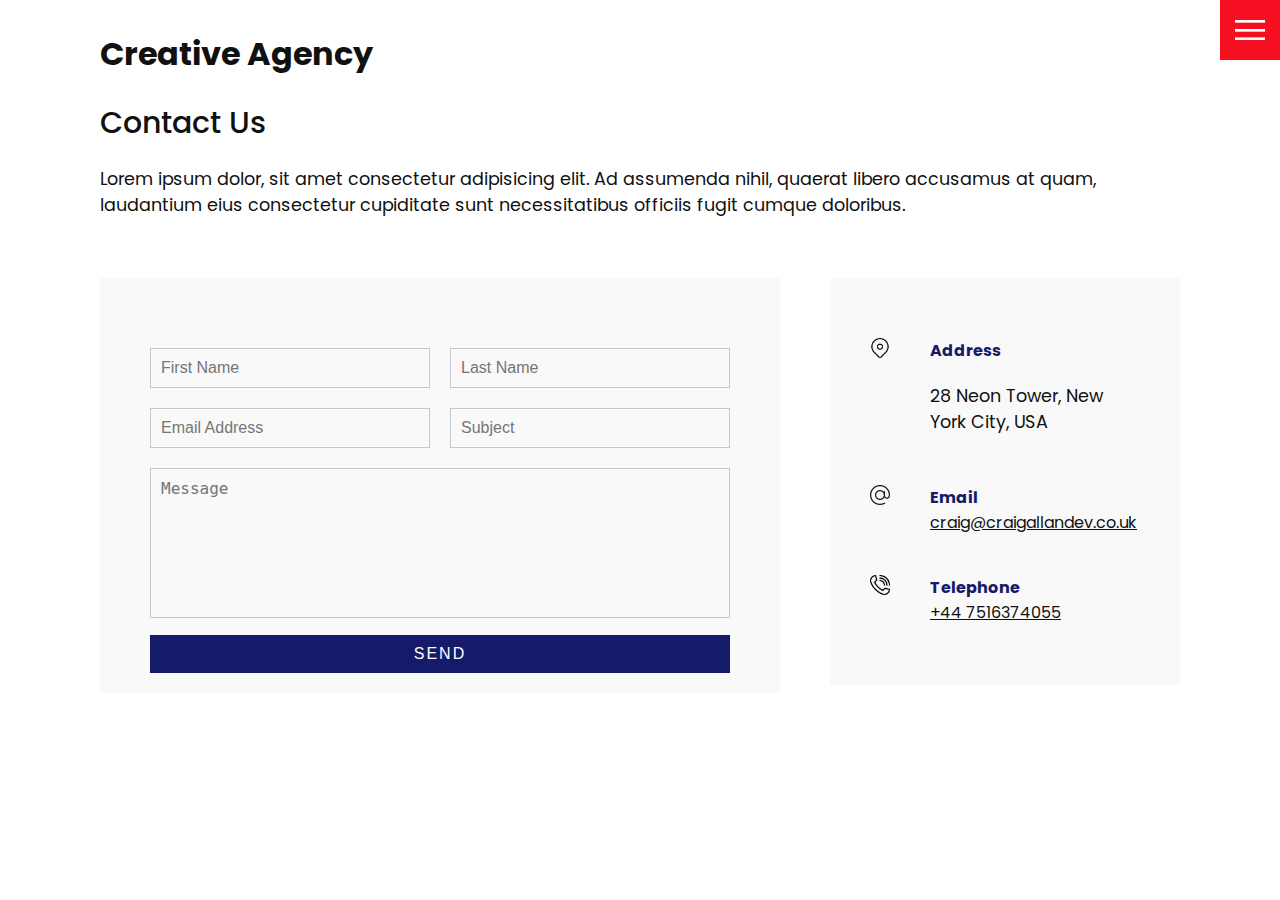
==== contact.html @ 8c107e6e "Initial Commit" ====
<!DOCTYPE html>
<html lang="en">
  <head>
    <meta charset="UTF-8" />
    <meta http-equiv="X-UA-Compatible" content="IE=edge" />
    <meta name="viewport" content="width=device-width, initial-scale=1.0" />
    <link rel="stylesheet" href="css/style.css" />
    <title>Craig Allan</title>
  </head>
  <body>
    <header>
      <div class="logo">Creative Agency</div>
      <div class="toggle"></div>
      <div class="navigation">
        <ul>
          <li><a href="index.html">Home</a></li>
          <li><a href="services.html">Services</a></li>
          <li><a href="work.html">Work</a></li>
          <li><a href="contact.html">Contact</a></li>
        </ul>

        <div class="social-bar">
          <ul>
            <li>
              <a href="https://facebook.com">
                <img
                  src="images/facebook.png"
                  alt="Facebook Logo"
                  target="_blank"
                />
              </a>
            </li>
            <li>
              <a href="https://twitter.com">
                <img
                  src="images/twitter.png"
                  alt="Twitter Logo"
                  target="_blank"
                />
              </a>
            </li>
            <li>
              <a href="https://instagram.com">
                <img
                  src="images/instagram.png"
                  alt="Instagram Logo"
                  target="_blank"
                />
              </a>
            </li>
          </ul>
          <a href="mailto:craig@craigallandev.co.uk" class="email-icon"
            ><img src="images/email.png" alt="Email Icon"
          /></a>
        </div>
      </div>
    </header>

    <section>
      <div class="title">
        <h1>Contact Us</h1>
        <p>
          Lorem ipsum dolor, sit amet consectetur adipisicing elit. Ad assumenda
          nihil, quaerat libero accusamus at quam, laudantium eius consectetur
          cupiditate sunt necessitatibus officiis fugit cumque doloribus.
        </p>
      </div>
      <div class="contact">
        <div class="contact-form">
          <form>
            <div class="row">
              <div class="input50">
                <input type="text" placeholder="First Name" />
              </div>
              <div class="input50">
                <input type="text" placeholder="Last Name" />
              </div>
            </div>
            <div class="row">
              <div class="input50">
                <input type="email" placeholder="Email Address" />
              </div>
              <div class="input50">
                <input type="text" placeholder="Subject" />
              </div>
            </div>
            <div class="row">
                <div class="input100">
                    <textarea placeholder="Message""></textarea>
                </div>
            </div>
            <div class="row">
                <div class="input100">
                    <input type="submit" value="Send">
                </div>
            </div>
					</form>
        </div>

        <div class="contact-info">
            <div class="info-box">
                <img src="images/address.png" class="contact-icon" alt="">
                <div class="details">
                    <h4>Address</h4>
                    <p>28 Neon Tower, New York City, USA</p>
                </div>
            </div>
            <div class="info-box">
                <img src="images/email.png" class="contact-icon" alt="">
                <div class="details">
                    <h4>Email</h4>
                    <a href="mailto:craig@craigallandev.co.uk">craig@craigallandev.co.uk</a>
                </div>
            </div>
            <div class="info-box">
                <img src="images/call.png" class="contact-icon" alt="">
                <div class="details">
                    <h4>Telephone</h4>
                    <a href="tel:+447516374055">+44 7516374055</a>
                </div>
            </div>
        </div>
      </div>
    </section>
    <script src="js/script.js"></script>
  </body>
</html>
---- css/style.css ----
/* Import font */
@import url("https://fonts.googleapis.com/css?family=Poppins:200,300,400,500,600,700,800,900&display=swap");

/* Variables */

:root {
  --primary-color: #f60f20;
  --secondary-color: #151a6a;
}
/* Reset */

* {
  margin: 0;
  padding: 0;
  box-sizing: border-box;
}

/* Base styles */

html,
body {
  font-family: "Poppins", sans-serif;
  color: #111;
}
h1 {
  font-size: 30px;
  font-weight: 500;
}

p {
  margin: 20px 0 10px 0;
  font-size: 1.1rem;
}

section {
  display: flex;
  flex-direction: column;
  height: 100vh;
  align-items: center;
  padding: 100px;
  margin: top 60px;
}

section .home {
  flex-direction: row;
  margin-top: 0;
}

/* Buttons */

.btn {
  display: inline-block;
  cursor: pointer;
  background: var(--primary-color);
  color: #fff;
  text-decoration: none;
  padding: 10px 30px;
  margin: 20px 0;
  border: 0;
}

.btn:hover {
  transform: scale(0.9);
}

/* Logo */

.logo {
  position: absolute;
  top: 30px;
  left: 100px;
  font-size: 2rem;
  font-weight: 700;
  z-index: 20;
}

/* Toggle */

.toggle {
  position: fixed;
  top: 0;
  right: 0;
  width: 60px;
  height: 60px;
  background: var(--primary-color) url(../images/menu.png);
  background-size: 30px;
  background-position: center;
  background-repeat: no-repeat;
  z-index: 20;
  cursor: pointer;
}

.toggle.active {
  background: var(--primary-color) url(../images/close.png);
  background-size: 25px;
  background-position: center;
  background-repeat: no-repeat;
}

/* Navigation */

.navigation {
  position: fixed;
  top: 0;
  left: 100%;
  width: 100%;
  height: 100%;
  background-color: #fff;
  z-index: 15;
  display: flex;
  justify-content: center;
  align-items: center;
}

.navigation.active {
  left: 0;
}

.navigation ul {
  position: relative;
}

.navigation ul li {
  position: relative;
  list-style: none;
  text-align: center;
}

.navigation ul li a {
  font-size: 2.2rem;
  color: #111;
  text-decoration: none;
  font-weight: 300;
}

.navigation ul li a:hover {
  color: var(--primary-color);
}

.navigation .social-bar {
  position: absolute;
  background: var(--primary-color);
  top: 0;
  left: 0px;
  width: 60px;
  height: 100%;
  display: flex;
  justify-content: center;
  align-items: center;
}

.navigation .social-bar a {
  display: inline-block;
  transform: scale(0.5);
}

.navigation .email-icon {
  position: absolute;
  bottom: 20px;
  transform: scale(0.5);
}

/* Homepage */

.home-content {
  position: relative;
  z-index: 10;
  max-width: 600px;
}

.home-img {
  position: absolute;
  bottom: 0;
  right: 0;
  height: 110%;
}

/* Services Page Styling */

.services {
  margin-top: 40px;
  display: grid;
  grid-template-columns: repeat(3, 1fr);
  gap: 40px;
  text-align: center;
}

.services .service {
  padding: 30px;
  /* background: #ccc; */
}

.services .service:hover {
  box-shadow: 0 10px 30px rgba(0, 0, 0, 0.2);
}

.services .service h2 {
  font-size: 24px;
  font-weight: 500;
  margin-top: 20px;
  color: #151a6a;
}

.services .service .icon img {
  max-width: 100px;
}

/* Work Page Styling */

.portfolio {
  display: flex;
  flex-wrap: wrap;
  justify-content: center;
  margin-top: 20px;
}

.portfolio .item {
  position: relative;
  width: 300px;
  height: 300px;
  margin: 5px;
}

.portfolio .item img {
  width: 100%;
  height: 100%;
}

.portfolio .item .action a {
  display: inline-block;
  color: #fff;
  text-decoration: none;
  border: 1px solid #fff;
  padding: 5px 15px;
}

.portfolio .item .action {
  position: absolute;
  top: 0;
  left: 0;
  width: 100%;
  height: 100%;
  background: rgba(0, 0, 0, 0.8);
  display: flex;
  justify-content: center;
  align-items: center;
  opacity: 0;
  transition: 0.5s;
}

.portfolio .item:hover .action {
  opacity: 1;
}

/* Contact Styling */

.contact {
  position: relative;
  width: 100%;
  margin-top: 50px;
  display: flex;
  justify-content: space-between;
  align-items: flex-start;
}

.contact-form {
  position: relative;
  background: #f9f9f9;
  /* background: #ccc; */
  width: calc(100% - 400px);
  padding: 60px 40px 20px;
}

.contact-form form {
  width: 100%;
}

.contact-form .row {
  width: 100%;
  display: flex;
}

.contact-form .input50 {
  width: 50%;
  margin: 0 10px;
}

.contact-form .input100 {
  width: 100%;
  margin: 0 10px;
}

.contact-form .row input,
.contact-form .row textarea {
  position: relative;
  border: 1px solid rgba(0, 0, 0, 0.2);
  color: #111;
  background: transparent;
  width: 100%;
  padding: 10px;
  outline: none;
  font-size: 16px;
  font-weight: 300;
  margin: 10px 0;
  resize: none;
}

.contact-form .row textarea {
  height: 150px;
}

.contact-form .row input[type="submit"] {
  background-color: var(--secondary-color);
  color: #fff;
  margin: 0;
  text-transform: uppercase;
  letter-spacing: 2px;
  font-weight: 300;
  border: 0;
  cursor: pointer;
}

.contact-info {
  width: 350px;
  background: #f9f9f9;
  padding: 60px 40px 20px;
}

.contact-info .info-box {
  display: flex;
  align-items: flex-start;
  margin-bottom: 40px;
}

.contact-info .info-box .contact-icon {
  width: 20px;
  margin-right: 40px;
}

.contact-info .info-box .details h4 {
  color: var(--secondary-color);
}

.contact-info .info-box .details p,
.contact-info .info-box .details a {
  color: #111;
}

/* Media Queries  */

@media (max-width: 1068px) {
  .home-img {
    display: none;
  }

  .logo {
    top: 10px;
    left: 65px;
    font-size: 1.5rem;
  }

  section {
    padding: 100px 40px;
  }

  .navigation ul li a {
    font-size: 2rem;
  }

  .services {
    grid-template-columns: repeat(2, 1fr);
  }

  .contact {
    flex-direction: column;
  }

  .contact-form {
    width: 100%;
    padding: 30px 30px 20px;
  }

  .contact-form .row {
    flex-direction: column;
  }

  .contact-form .input50,
  .contact-form .input100 {
    width: 100%;
    margin: 0;
  }

  .contact-info {
    width: 100%;
    margin-top: 20;
    padding: 30px 30px 20px;
    /* display: flex;
    flex-direction: column;
    align-items: center;
    justify-content: center; */
  }
}

@media (max-width: 768px) {
  .services {
    grid-template-columns: 1fr;
  }

  .services .service {
    box-shadow: 0 10px 30px rgba(0, 0, 0, 0.2);
  }
}
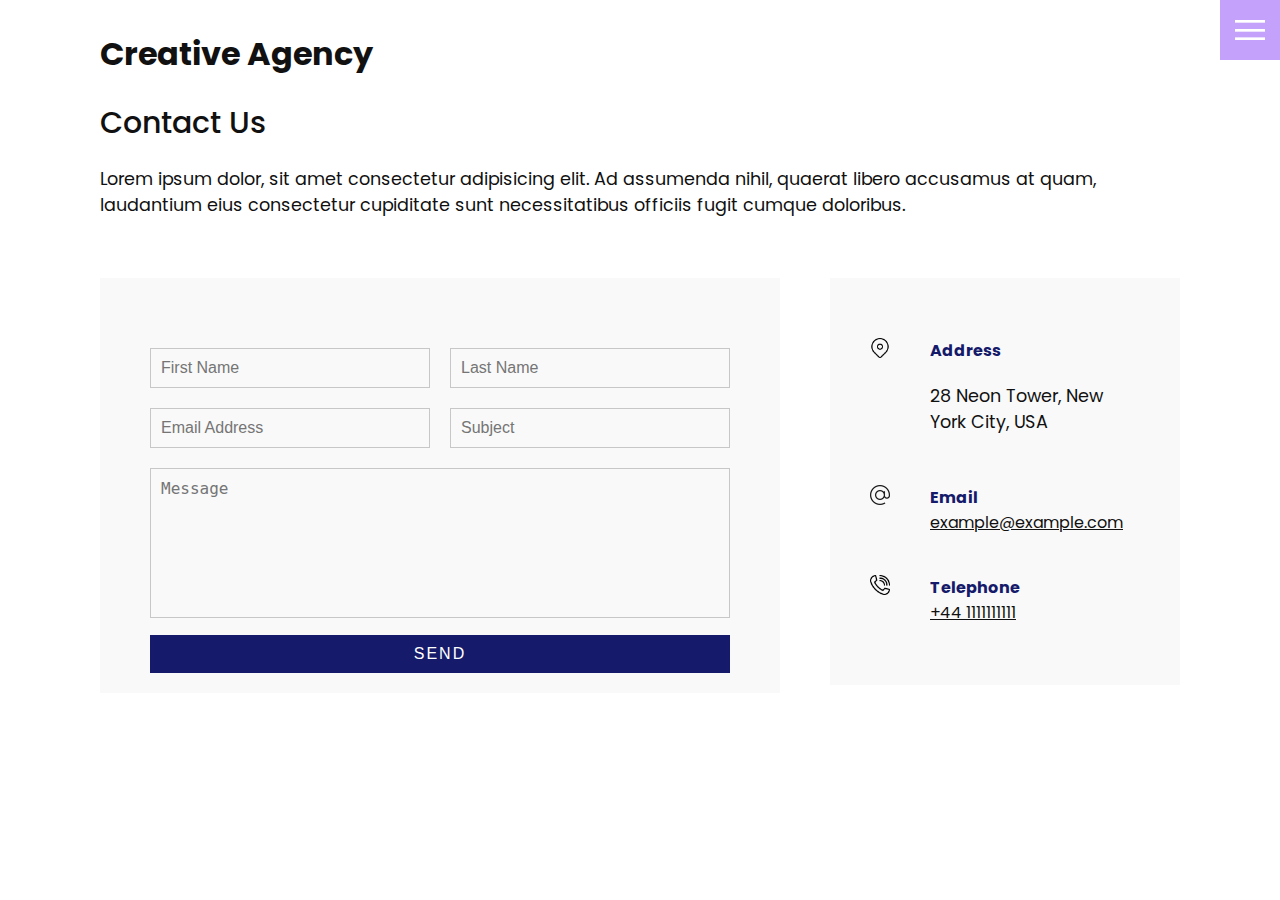
==== commit e961aa09: "Tidied up the HTML" ====
--- a/contact.html
+++ b/contact.html
@@ -109,14 +109,14 @@
                 <img src="images/email.png" class="contact-icon" alt="">
                 <div class="details">
                     <h4>Email</h4>
-                    <a href="mailto:craig@craigallandev.co.uk">craig@craigallandev.co.uk</a>
+                    <a href="mailto: example@example.com">example@example.com</a>
                 </div>
             </div>
             <div class="info-box">
                 <img src="images/call.png" class="contact-icon" alt="">
                 <div class="details">
                     <h4>Telephone</h4>
-                    <a href="tel:+447516374055">+44 7516374055</a>
+                    <a href="tel:+1111111111">+44 1111111111</a>
                 </div>
             </div>
         </div>
--- a/css/style.css
+++ b/css/style.css
@@ -4,7 +4,7 @@
 /* Variables */
 
 :root {
-  --primary-color: #f60f20;
+  --primary-color: #c4a2fc;
   --secondary-color: #151a6a;
 }
 /* Reset */
